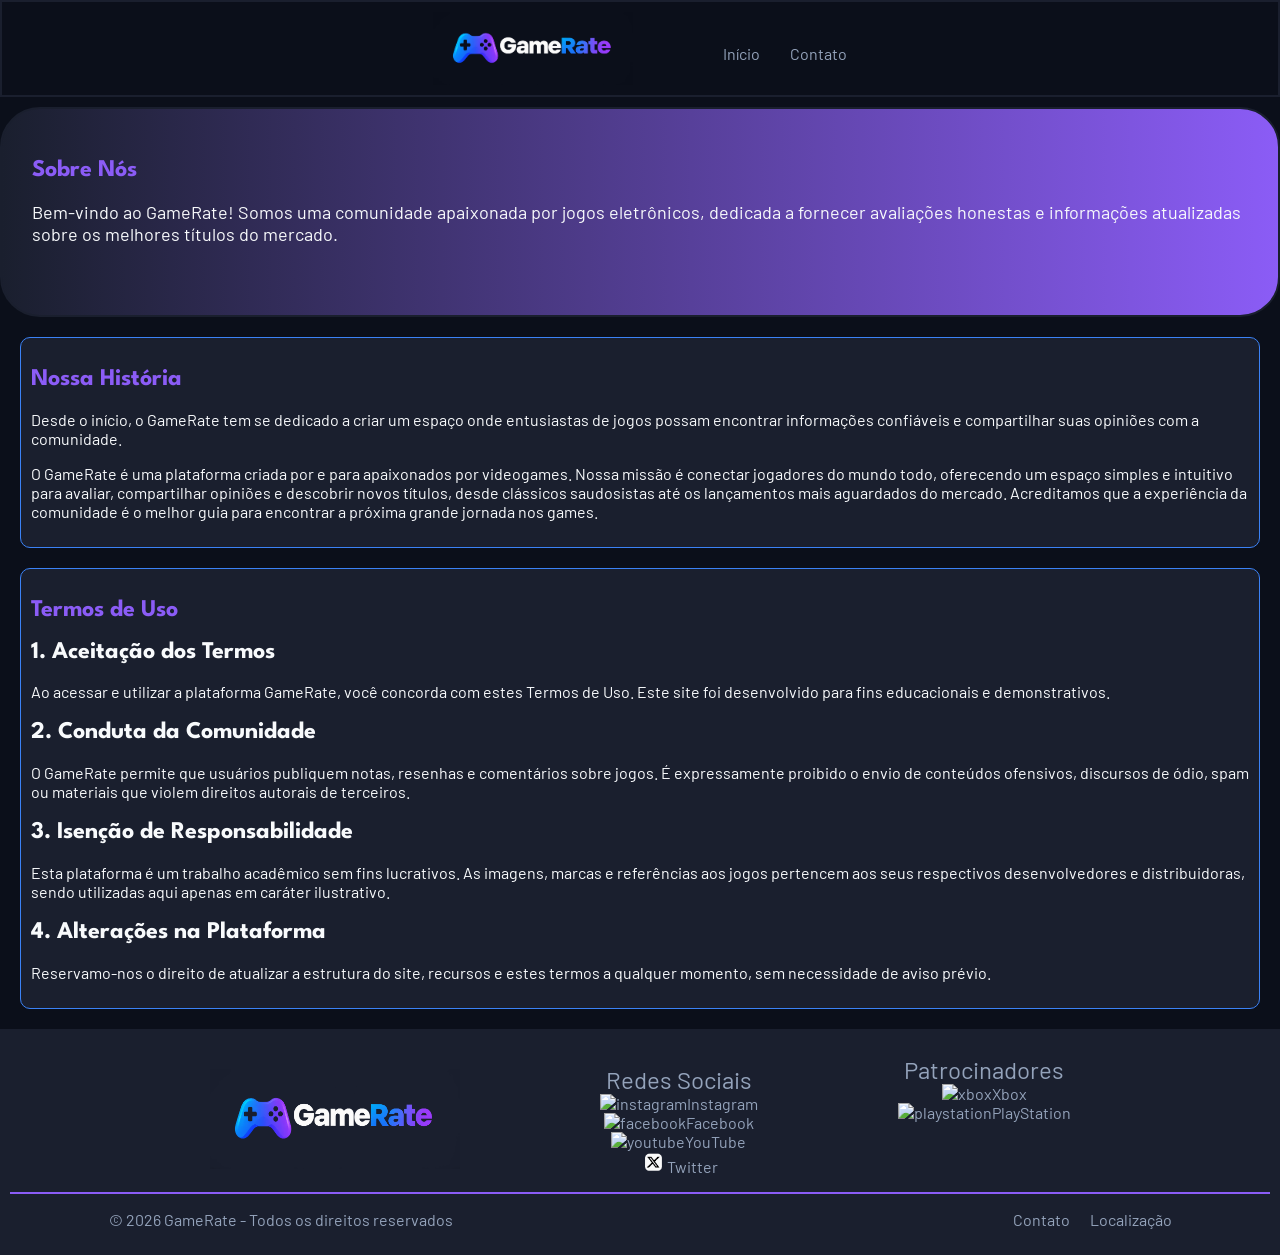
==== sobre.html @ 22a10b40 "adicionando pagina sobre nos" ====
<!DOCTYPE html>
<html lang="pt-br">

<head>
    <meta charset="UTF-8">
    <meta name="viewport" content="width=device-width, initial-scale=1.0">
    <title>GameRate - Sobre Nós</title>
    <link rel="stylesheet" href="style.css">
</head>

<body>

    <!-- Cabeçalho da pagina -->
    <header>


        <img src="img/logo.png" alt="Logo do GameRate" class="img-header">

        <!-- links de navegação -->
        <nav>

            <ul class="menu">
                <!-- Envia para o início -->
                <li><a href="index.html">Início</a></li>
                <!-- Envia para a seção de contato -->
                <li><a href="#footer">Contato</a></li>
            </ul>

        </nav>
    </header>

    <main>
        <section class="banner-deco">
            <h1>Sobre Nós</h1>
            <p>Bem-vindo ao GameRate! Somos uma comunidade apaixonada por jogos eletrônicos, dedicada a fornecer
                avaliações honestas e informações atualizadas sobre os melhores títulos do mercado.</p>
        </section>

        <section class="sobre">

            <h1>Nossa História</h1>

            <p>Desde o início, o GameRate tem se dedicado a criar um espaço onde entusiastas de jogos possam encontrar
                informações confiáveis e compartilhar suas opiniões com a comunidade.</p>

            <p>
                O GameRate é uma plataforma criada por e para apaixonados por videogames. Nossa
                missão é conectar jogadores do mundo todo, oferecendo um espaço simples e
                intuitivo para avaliar, compartilhar opiniões e descobrir novos títulos, desde clássicos
                saudosistas até os lançamentos mais aguardados do mercado. Acreditamos que a experiência da
                comunidade é o melhor guia para encontrar a próxima grande jornada nos games.
            </p>
        </section>

        <section class="sobre">

            <h1>Termos de Uso</h1>

            <h2>1. Aceitação dos Termos</h2>

            <p>Ao acessar e utilizar a plataforma GameRate, você concorda com estes Termos de Uso. Este site foi desenvolvido para fins educacionais e demonstrativos.</p>

            <h2>2. Conduta da Comunidade</h2>

            <p>O GameRate permite que usuários publiquem notas, resenhas e comentários sobre jogos. É expressamente proibido o envio de conteúdos ofensivos, discursos de ódio, spam ou materiais que violem direitos autorais de terceiros.</p>

            <h2>3. Isenção de Responsabilidade</h2>

            <p>Esta plataforma é um trabalho acadêmico sem fins lucrativos. As imagens, marcas e referências aos jogos pertencem aos seus respectivos desenvolvedores e distribuidoras, sendo utilizadas aqui apenas em caráter ilustrativo.</p>

            <h2>4. Alterações na Plataforma</h2>

            <p>Reservamo-nos o direito de atualizar a estrutura do site, recursos e estes termos a qualquer momento, sem necessidade de aviso prévio.</p>

        </section>

    </main>

        <!-- Aqui fica o Rodapé da pagina  -->
    <footer id="footer">


        <!-- Container do rodapé com as redes sociais e patrocinadores -->
        <div class="footer-container">
            <!-- logo da empresa -->
            <img src="img/logo.png" alt="Logo" width="200" height="100" class="logo-footer">

            <nav>


                <ul>
                    <!-- titulo das redes sociais -->
                    <li class="titulo-lista">Redes Sociais</li>
                    <!-- imagens do instagram que levarão para a rede social -->
                    <li><a href="https://www.instagram.com/" target="_blank"><img
                                src="https://upload.wikimedia.org/wikipedia/commons/9/95/Instagram_logo_2022.svg"
                                alt="instagram" width="22" height="22">Instagram</a></li>
                    <!-- imagens do facebook que levarão para a rede social -->
                    <li><a href="https://www.facebook.com/" target="_blank"><img
                                src="https://upload.wikimedia.org/wikipedia/commons/1/1b/Facebook_icon.svg"
                                alt="facebook" width="22" height="22">Facebook</a></li>
                    <!-- imagens do youtube que levarão para a rede social -->
                    <li><a href="https://www.youtube.com/" target="_blank"><img
                                src="https://upload.wikimedia.org/wikipedia/commons/0/09/YouTube_full-color_icon_%282017%29.svg"
                                alt="youtube" width="22" height="22">YouTube</a></li>
                    <!-- imagem do twitter e link que levará para a rede social -->
                    <li><a href="https://twitter.com/" target="_blank"><img
                                src="img/twitter.png"
                                alt="twitter" width="27" height="22">Twitter</a></li>


                </ul>
            </nav>

            <ul>
                <!-- titulo do patrocinadores -->
                <li class="titulo-lista">Patrocinadores</li>
                <!-- imagem do patrocinador e link que levará para o site -->
                <li><a href="https://www.xbox.com/pt-BR/" target="_blank"><img
                            src="https://img.icons8.com/?size=100&id=T2CwYFr5ouk6&format=png&color=000000" alt="xbox"
                            width="22" height="22">Xbox</a></li>
                            <!-- imagem do patrocinador e link que levará para o site -->
                <li><a href="https://www.playstation.com/pt-br/" target="_blank"><img
                            src="https://img.icons8.com/?size=100&id=69509&format=png&color=000000" alt="playstation"
                            width="22" height="22">PlayStation</a></li>
            </ul>

        </div>
        <!-- Container do rodapé com o contato e localização e copyright -->
        <div class="footer-container2">

            <!-- copyright -->
            <p>&copy; 2026 GameRate - Todos os direitos reservados</p>

            <!-- checkbox  do contato -->
            <ul class="contato-localizacao">
                <li>
                    <details class="contato-menu">
                        <!-- summary do contato que  aparece na tela para clicar -->
                        <summary>Contato</summary>

                        <div class="caixa-contato">
                            <!-- formulário de contato -->
                            <form>
                                <!-- label para o campo de nome -->
                                <label for="nome">Nome:</label>
                                <input type="text" id="nome" name="nome" required>
                                <!-- label para o campo de e-mail -->
                                <label for="email">E-mail:</label>
                                <input type="email" id="email" name="email" required>
                                <!-- label para o campo de mensagem -->
                                <label for="mensagem">Mensagem:</label>
                                <textarea id="mensagem" name="mensagem" required></textarea>
                                <!-- botão para enviar o formulário -->
                                <button type="submit">Enviar</button>
                            </form>
                        </div>
                    </details>
                </li>
                <!-- aba de localização -->
                <li>
                    <details class="localizacao-menu">
                        <!-- summary da localização que aparece na tela para clicar -->
                        <summary>Localização</summary>

                        <div class="caixa-localizacao">
                            <!-- titulo da localização -->
                            <h3>Localização</h3>
                            <!-- iframe para o mapa -->
                            <a href="https://www.google.com/maps/search/?api=1&query=Rua%20Belterra%2C%291%2C%20Santo%20Amaro%2C%20S%C3%A3o%20Paulo%2C%20SP"
                                target="_blank">
                                <iframe
                                    src="https://www.google.com/maps?q=Rua%20Belterra%2C%201%2C%20Santo%20Amaro%2C%20S%C3%A3o%20Paulo%2C%20SP&output=embed"
                                    loading="lazy" allowfullscreen>
                                </iframe>
                            </a>

                        </div>

                    </details>
                </li>
            </ul>

        </div>

    </footer>

</body>

</html>
---- style.css ----
@import url('https://fonts.googleapis.com/css2?family=Barlow+Condensed:ital,wght@0,100;0,200;0,300;0,400;0,500;0,600;0,700;0,800;0,900;1,100;1,200;1,300;1,400;1,500;1,600;1,700;1,800;1,900&family=Barlow:ital,wght@0,100;0,200;0,300;0,400;0,500;0,600;0,700;0,800;0,900;1,100;1,200;1,300;1,400;1,500;1,600;1,700;1,800;1,900&family=League+Spartan:wght@100..900&display=swap');

@import url('https://fonts.googleapis.com/css2?family=Barlow+Condensed:ital,wght@0,100;0,200;0,300;0,400;0,500;0,600;0,700;0,800;0,900;1,100;1,200;1,300;1,400;1,500;1,600;1,700;1,800;1,900&family=Barlow:ital,wght@0,100;0,200;0,300;0,400;0,500;0,600;0,700;0,800;0,900;1,100;1,200;1,300;1,400;1,500;1,600;1,700;1,800;1,900&display=swap');

/* 
Cores:

Fundo do body: 0B0F1A
Fundo dos cards: 1A1F2E
Cor primaria: 3B82F6
Cor secundaria: 8B5CF6
Texto principal: F8FAFC
Texto secundario: 94A3B8
Sucesso: 22C55E
Erro: EF4444
*/

/* Estilos globais */
* {
    text-decoration: none;
    list-style: none;
    box-sizing: border-box;
}

/* Estilos para o elemento html */
html {
    scroll-behavior: smooth;
}

/* Corpo da página */
body {
    margin: 0;
    padding: 0;
    background-color: #0B0F1A;
    overflow-x: hidden;
}

/* mudando a fonte do h1 e h2 */
h1,
h2 {
    font-family: 'League Spartan';
}

/* mudando a fonte do paragrafo e links */
p,
a {
    font-family: 'Barlow';
}

/* dando um espaço em cima */
nav {
    margin-top: 10px;
}

/* estilizando o header */
header {
    display: flex;
    gap: 50px;
    justify-content: center;
    align-items: center;
    background-color: #0B0F1A;
    border: 2px solid #1A1F2E;
    padding: 10px;
    /* faz a rolagem do header */
    position: sticky;
top: 0;
z-index: 2000;
}

/* estilizando a lista */
.menu {
    display: flex;
    gap: 30px;
}

/* estilizando o link */
a {
    cursor: pointer;
    color: #F8FAFC;
}

/* estilizando o link para quando passar o mouse por cima */
nav a:hover {
    padding: 8px;
    background-color: #3B82F6;
    border-radius: 20px;
}

/* limita o tamanho da imagem do header */
.img-header {
    width: 100%;
    max-width: 200px;
    height: auto;
}

/* muda a cor do h2 do banner */
.banner-deco h2, h1 {
    color: #8B5CF6;
}

/* muda a cor e tamanho do paragrafo do banner */
.banner-deco p {
    font-size: large;
    color: #F8FAFC;
    margin-bottom: 40px;
}

/* estiliza o banner */
.banner-deco {
    margin-top: 10px;
    background: linear-gradient(to right, #1A1F2E, #8B5CF6);
    border: 2px solid #1A1F2E;
    padding: 30px;
    border-radius: 40px;
}

/* muda a cor do link do banner */
.banner-deco a {
    padding: 15px;
    background: linear-gradient(to right, #3B82F6, #8B5CF6);
    border-radius: 30px;
}

/* ========================================
   CONTATO
   ======================================== */

/* checkbox do contato no footer */
.contato-menu {
    position: relative;
}

/* muda o cursor */
.contato-menu summary {
    cursor: pointer;
    list-style: none;
}

/* remove marcador */
.contato-menu summary::-webkit-details-marker {
    display: none;
}

/* caixa contato com cores e tamanho */
.caixa-contato {
    position: absolute;
    bottom: 35px;
    left: 0;
    width: 280px;
    max-width: calc(100vw - 30px);
    padding: 20px;
    background: #1A1F2E;
    border: 1px solid #3B82F6;
    border-radius: 12px;
    box-shadow: 0 10px 30px rgba(0, 0, 0, 0.5);
    z-index: 1000;
}

/* estiliza o h3 da caixa de contato */
.caixa-contato h3 {
    color: #F8FAFC;
    margin-top: 0;
}

/* estiliza o label na caixa de contato */
.caixa-contato label {
    display: block;
    color: #F8FAFC;
    margin-top: 10px;
}

/* as cores da caixa de contato e borda tamanho */
.caixa-contato input,
.caixa-contato textarea {
    width: 100%;
    box-sizing: border-box;
    margin-top: 5px;
    padding: 10px;
    background: #0B0F1A;
    color: #F8FAFC;
    border: 1px solid #3B82F6;
    border-radius: 8px;
}

/* estiliza a caixa de contato */
.caixa-contato textarea {
    height: 90px;
    resize: vertical;
}

/* estiliza o botao caixa de contato */
.caixa-contato button {
    width: 100%;
    margin-top: 15px;
    padding: 10px;
    border: none;
    border-radius: 8px;
    background: linear-gradient(90deg, #3B82F6, #8B5CF6);
    color: white;
    cursor: pointer;
}

/* ========================================
   LOCALIZAÇÃO
   ======================================== */

/* checkbox da localização no footer */
.localizacao-menu {
    position: relative;
}

/* estiliza o summary */
.localizacao-menu summary {
    cursor: pointer;
    list-style: none;
}

/* remove marcador */
.localizacao-menu summary::-webkit-details-marker {
    display: none;
}

/* caixa de localização */
.caixa-localizacao {
    position: absolute;
    bottom: 35px;
    left: 0;
    width: 280px;
    max-width: calc(100vw - 30px);
    padding: 15px;
    background: #1A1F2E;
    border: 1px solid #3B82F6;
    border-radius: 12px;
    box-shadow: 0 10px 30px rgba(0, 0, 0, 0.5);
    z-index: 1000;
}

/* cor do texto da caixa e tamanho da fonte */
.caixa-localizacao h3 {
    color: #F8FAFC;
    margin: 0 0 10px;
    font-size: 18px;
}

/* estiliza o mapa */
.caixa-localizacao iframe {
    width: 100%;
    height: 120px;
    border: 0;
    border-radius: 8px;
    display: block;
}

/* ========================================
   FOOTER
   ======================================== */

/* estiliza o footer */
footer {
    font-family: 'Barlow';
    background-color: #1A1F2E;
    padding: 10px;
    color: #94A3BB;
    text-align: center;
}

/* tamanho da logo */
.logo-footer {
    margin-top: 30px;
    width: 100%;
    max-width: 250px;
    
    

}

/* titulo das listas */
.titulo-lista {
    font-size: x-large;
}

/* links */
a {
    color: #94A3BB;
}

/* estiliza o container parte de cima */
.footer-container {
    display: flex;
    gap: 100px;
    justify-content: center;
    border-bottom: 2px solid #8B5CF6;
}

/* estiliza o container 2 parte de baixo */
.footer-container2 {
    display: flex;
    gap: 560px;
    justify-content: center;
    align-items: center;
}

/* estiliza contato e localização */
.contato-localizacao {
    display: flex;
    gap: 20px;
    align-items: center;
    padding: 0;
    margin: 0;
}

/* ========================================
   RESPONSIVIDADE - TABLET E CELULAR
   ======================================== */

@media (max-width: 768px) {

    /* evita rolagem horizontal */
    html,
    body {
        width: 100%;
        max-width: 100%;
        overflow-x: hidden;
    }

    /* HEADER */
    header {
        width: 100%;
        flex-direction: column;
        gap: 10px;
        padding: 15px 10px;
    }

    nav {
        width: 100%;
        margin-top: 0;
    }

    .menu {
        width: 100%;
        display: flex;
        justify-content: center;
        align-items: center;
        flex-wrap: wrap;
        gap: 8px;
        padding: 0;
        margin: 0;
    }

    .menu li a {
        display: block;
        padding: 8px 10px;
        font-size: 15px;
    }

    /* CONTEÚDO */
    main {
        width: 100%;
        max-width: 100%;
        padding: 0 10px;
    }

    /* BANNER */
    .banner-deco {
        width: 100%;
        max-width: 100%;
        margin-top: 12px;
        padding: 25px 20px;
        border-radius: 30px;
    }

    .banner-deco h2 {
        font-size: 28px;
        line-height: 1.05;
    }

    .banner-deco p {
        font-size: 17px;
        line-height: 1.4;
        margin-bottom: 30px;
    }

    .banner-deco a {
        display: inline-block;
        padding: 13px 18px;
    }

    /* FOOTER */
    footer {
        width: 100%;
        max-width: 100%;
        padding: 20px 10px;
    }

    .footer-container {
        width: 100%;
        display: flex;
        flex-direction: column;
        align-items: center;
        gap: 30px;
        padding-bottom: 20px;
    }

    .logo-footer {
        width: 160px;
        max-width: 100%;
        height: auto;
        margin-top: 10px;
    }

    .footer-container nav {
        width: 100%;
    }

    .footer-container nav ul,
    .footer-container > ul {
        padding: 0;
        margin: 0;
        text-align: center;
    }

    /* TIRA O GAP GIGANTE DO DESKTOP */
    .footer-container2 {
        width: 100%;
        display: flex;
        flex-direction: column;
        align-items: center;
        gap: 25px;
        padding-top: 20px;
    }

    .contato-localizacao {
        display: flex;
        flex-direction: column;
        align-items: center;
        gap: 15px;
        padding: 0;
        margin: 0;
    }

    /* ========================================
       CONTATO E LOCALIZAÇÃO NO CELULAR
       ======================================== */

    .contato-menu,
    .localizacao-menu {
        position: relative;
    }

    /*
       IMPORTANTE:
       As caixas ficam ABSOLUTAS em relação
       ao botão, e não FIXED na tela.
       Assim elas não cobrem o botão de fechar.
    */
    .caixa-contato,
    .caixa-localizacao {
        position: absolute;
        bottom: calc(100% + 10px);
        left: 50%;
        transform: translateX(-50%);
        width: calc(100vw - 30px);
        max-width: 350px;
        box-sizing: border-box;
        z-index: 1000;
    }

    /* MAPA NO CELULAR */
    .caixa-localizacao iframe {
        width: 100%;
        height: 180px;
    }

    /* CONTATO NO CELULAR */
    .caixa-contato {
        padding: 15px;
    }

    .caixa-contato input,
    .caixa-contato textarea {
        max-width: 100%;
    }
}

/* ========================================
   CELULARES PEQUENOS
   ======================================== */

@media (max-width: 400px) {

    .menu {
        gap: 4px;
    }

    .menu li a {
        font-size: 14px;
        padding: 7px 8px;
    }

    .banner-deco {
        padding: 22px 16px;
    }

    .banner-deco h2 {
        font-size: 25px;
    }

    .banner-deco p {
        font-size: 16px;
    }

    .caixa-localizacao,
    .caixa-contato {
        width: calc(100vw - 20px);
    }

    .caixa-localizacao iframe {
        height: 160px;
    }
}

#proddestq {
    text-align: center;
    color: #3B82F6;
}

.jogos {
    box-sizing: border-box;
    text-align: center;
    justify-content: flex-start;
    display: flex;
    padding: 10px;
    gap: 15px;
    overflow-x: auto;
}

.jogo {
    flex: 0 0 220px;
    padding: 6px;
    margin: 10px;
    background-color: #1A1F2E;
    border: 1px #8B5CF6 solid;
    border-radius: 10px;
}

.jogo h3 {
    color: #3B82F6;
    font-family: 'League Spartan';
}

.desc {
    color: #F8FAFC;
    font-family: 'Barlow';
}

.jogos::-webkit-scrollbar {
    height:8px;
}

.jogos ::-webkit-scrollbar-track {
    background: #1A1F2E;
    border-radius: 8px;
}

.jogos::-webkit-scrollbar-thumb {
    background: linear-gradient(to right, #3B82F6, #8B5CF6);
    border-radius: 10px;
}

.review {
    width: 100%;
    width: 500px;
    max-width: calc(100vw - 30px);
    padding: 20px;
    background: #1A1F2E;
    border: 1px solid #3B82F6;
    border-radius: 12px;
    box-shadow: 0 10px 30px rgba(0, 0, 0, 0.5);
    z-index: 1000;
    margin: 20px auto;
}

.label-form {
    display: block;
    color: #F8FAFC;
    margin-top: 10px;
    font-family: 'Balow';
}

.input-form, .texto-form, .review-form {
    width: 100%;
    box-sizing: border-box;
    margin-top: 5px;
    padding: 10px;
    background: #0B0F1A;
    color: #F8FAFC;
    border: 1px solid #3B82F6;
    border-radius: 8px;
}

.botao-form {
    width: 100%;
    margin-top: 15px;
    padding: 10px;
    border: none;
    border-radius: 8px;
    background: linear-gradient(90deg, #3B82F6, #8B5CF6);
    color: white;
    cursor: pointer;
}

.review h2 {
    text-align: center;
}

.card-jogo {
    max-width: 100px;
    min-height: 150px;
    border: 1px white solid;
    border-radius: 4px;
}

form p {
    color: #F8FAFC;
}

form h2 {
    color: #3B82F6;
}

/* Define o espaço de rolagem do banner para ele ficar no começo */
.banner-deco {
    scroll-margin-top: 110px;
}
/* Define um espaço para as outras seções não ficarem escondidas pelo cabeçalho */
.jogos,
.review,
#footer {
    scroll-margin-top: 100px;
}

.sobre {
    background-color: #1A1F2E;
    padding: 10px;
    color: #F8FAFC;
    margin: 20px;
    border-radius: 10px;
    border: 1px solid #3B82F6;

}
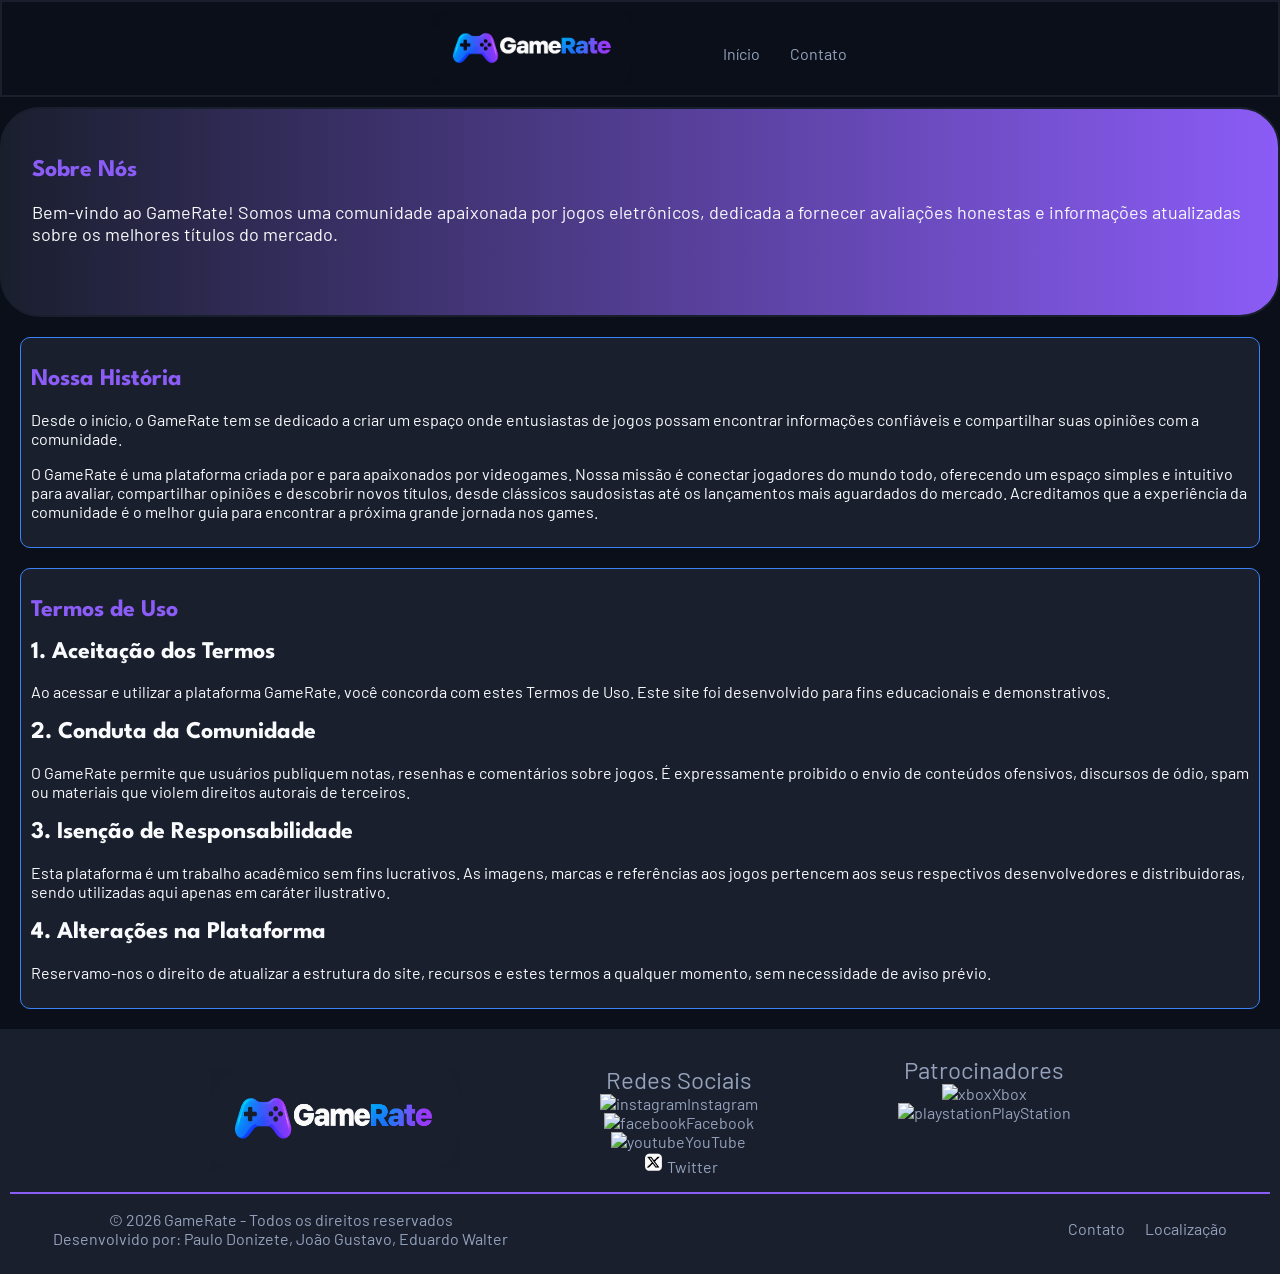
==== commit f91ace4f: "arrumando copyright" ====
--- a/sobre.html
+++ b/sobre.html
@@ -130,7 +130,7 @@
         <div class="footer-container2">
 
             <!-- copyright -->
-            <p>&copy; 2026 GameRate - Todos os direitos reservados</p>
+           <p>&copy; 2026 GameRate - Todos os direitos reservados<br>Desenvolvido por: Paulo Donizete, João Gustavo, Eduardo Walter</p>
 
             <!-- checkbox  do contato -->
             <ul class="contato-localizacao">
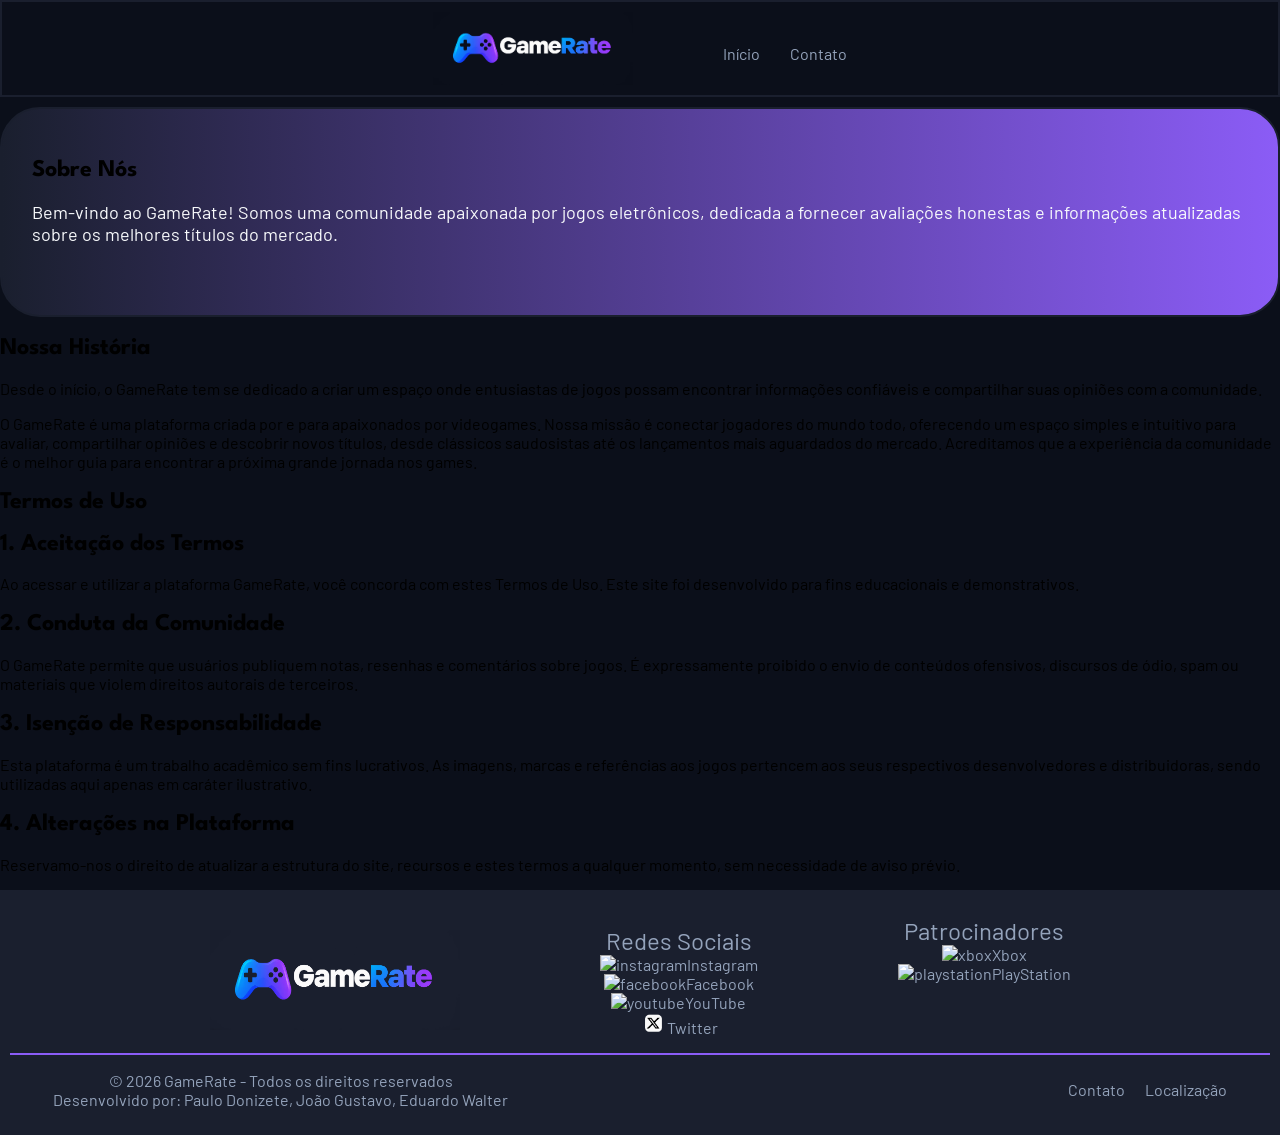
==== commit d4c46976: "comentario" ====
--- a/sobre.html
+++ b/sobre.html
@@ -129,8 +129,8 @@
         <!-- Container do rodapé com o contato e localização e copyright -->
         <div class="footer-container2">
 
-            <!-- copyright -->
-           <p>&copy; 2026 GameRate - Todos os direitos reservados<br>Desenvolvido por: Paulo Donizete, João Gustavo, Eduardo Walter</p>
+            <!-- copyright  e nome dos desenvolvedores -->
+            <p>&copy; 2026 GameRate - Todos os direitos reservados <br>Desenvolvido por: Paulo Donizete, João Gustavo, Eduardo Walter</p>
 
             <!-- checkbox  do contato -->
             <ul class="contato-localizacao">
--- a/style.css
+++ b/style.css
@@ -94,7 +94,7 @@
 }
 
 /* muda a cor do h2 do banner */
-.banner-deco h2, h1 {
+.banner-deco h2 {
     color: #8B5CF6;
 }
 
@@ -120,6 +120,9 @@
     background: linear-gradient(to right, #3B82F6, #8B5CF6);
     border-radius: 30px;
 }
+
+
+
 
 /* ========================================
    CONTATO
@@ -309,6 +312,56 @@
     margin: 0;
 }
 
+.pagina-jogo {
+    text-align: center;
+    margin: 1px auto;
+    width: 720px;
+    height: auto;
+    background-color: #1a1f2e;
+    border-radius: 4px;
+}
+
+.pagina-jogo h1 {
+    padding: 12px;
+    text-align: center;
+    font-family: "League Spartan";
+    color: #3B82F6
+}
+
+.pagina-jogo img{
+    display: block;
+    width: 390px;
+    height: 600px;
+    border: 3px white solid;
+    border-radius: 4px;
+    margin: 1px auto;
+}
+
+.pagina-jogo p { 
+    font-family: 'Barlow';
+    color: white;
+    text-align: center;
+
+}
+
+.visu {    
+    display: inline-block;
+    padding: 10px 20px;
+    background-color: #8B5CF6;
+    color: white;
+    text-decoration: none;
+    border-radius: 8px;
+}
+
+.botao {
+    display: inline-block;
+    padding: 10px 20px;
+    background-color: #8B5CF6;
+    color: white;
+    text-decoration: none;
+    border-radius: 8px;
+}
+
 /* ========================================
    RESPONSIVIDADE - TABLET E CELULAR
    ======================================== */
@@ -329,6 +382,11 @@
         flex-direction: column;
         gap: 10px;
         padding: 15px 10px;
+    }
+
+    .img-header {
+        width: 150px;
+        max-width: 100%;
     }
 
     nav {
@@ -584,7 +642,6 @@
     display: block;
     color: #F8FAFC;
     margin-top: 10px;
-    font-family: 'Balow';
 }
 
 .input-form, .texto-form, .review-form {
@@ -639,12 +696,4 @@
     scroll-margin-top: 100px;
 }
 
-.sobre {
-    background-color: #1A1F2E;
-    padding: 10px;
-    color: #F8FAFC;
-    margin: 20px;
-    border-radius: 10px;
-    border: 1px solid #3B82F6;
-
-}+
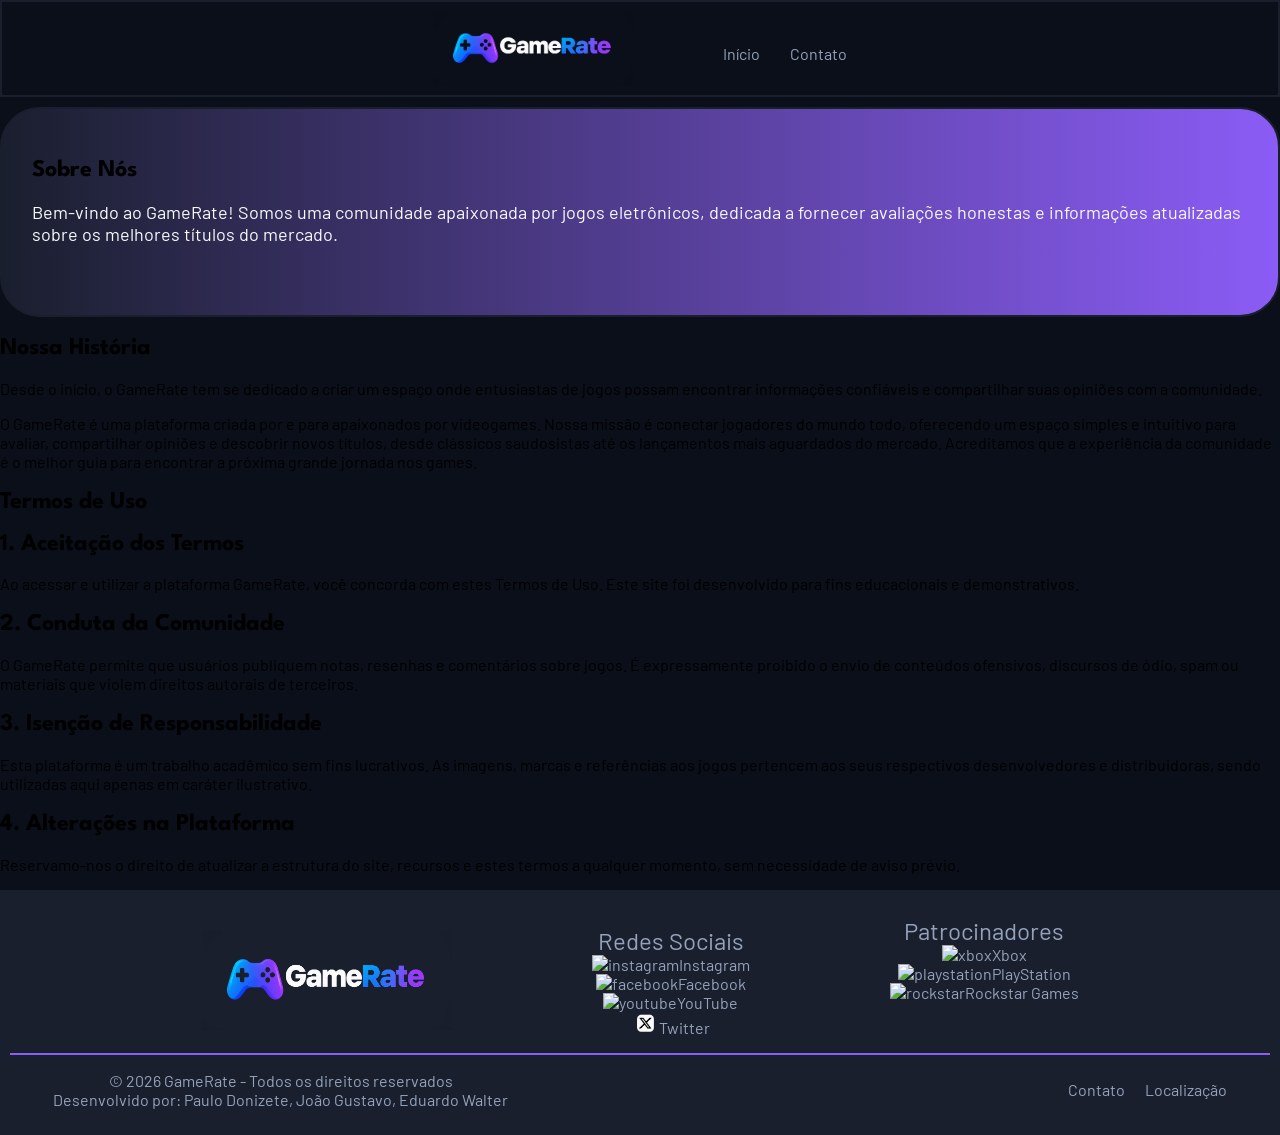
==== commit 007d6797: "Arrumando mais um patrocinador" ====
--- a/sobre.html
+++ b/sobre.html
@@ -123,6 +123,10 @@
                 <li><a href="https://www.playstation.com/pt-br/" target="_blank"><img
                             src="https://img.icons8.com/?size=100&id=69509&format=png&color=000000" alt="playstation"
                             width="22" height="22">PlayStation</a></li>
+                            <!-- imagem do patrocinador e link que levará para o site -->
+                            <li><a href="https://www.rockstargames.com/" target="_blank"><img
+                                        src="https://upload.wikimedia.org/wikipedia/commons/5/53/Rockstar_Games_Logo.svg?utm_source=pt.wikipedia.org&utm_campaign=index&utm_content=original" alt="rockstar"
+                                        width="22" height="22">Rockstar Games</a></li>
             </ul>
 
         </div>
